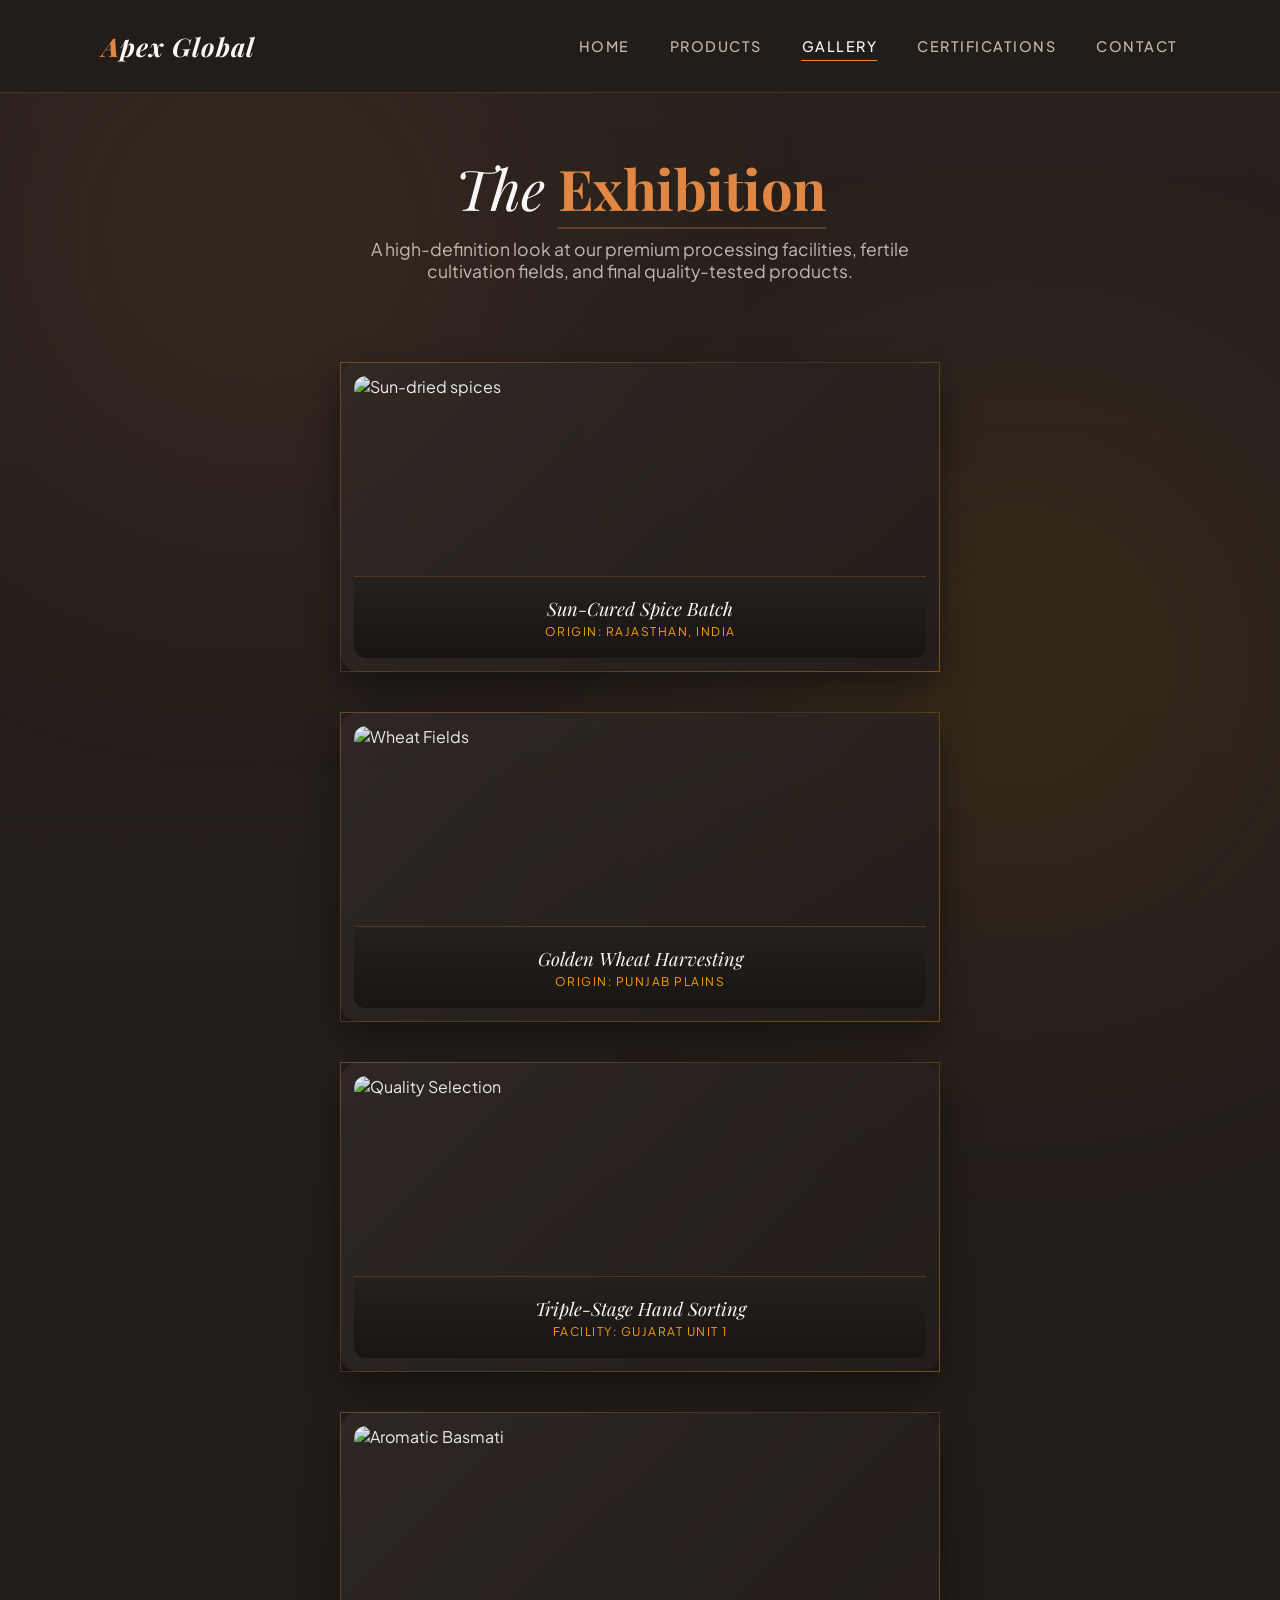
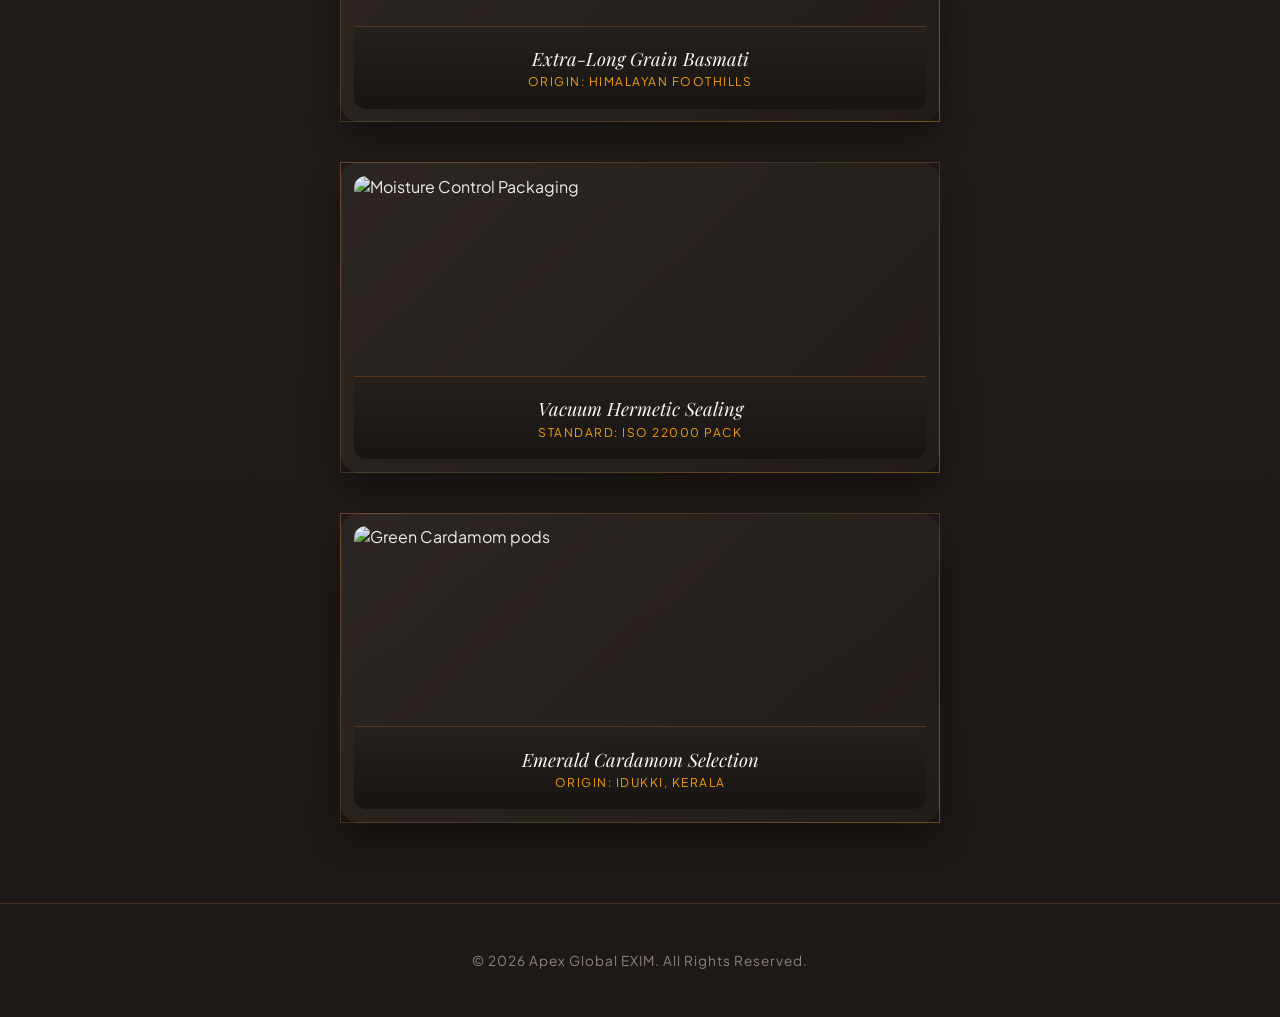
==== gallery.html @ 698413cf "Add files via upload" ====
<!DOCTYPE html>
<html lang="en">
<head>
    <meta charset="UTF-8">
    <meta name="viewport" content="width=device-width, initial-scale=1.0">
    <title>Apex Global EXIM | Exhibition Gallery</title>
    <link rel="stylesheet" href="style.css">
    <link rel="stylesheet" href="https://cdnjs.cloudflare.com/ajax/libs/font-awesome/6.4.0/css/all.min.css">
</head>
<body>
    <div class="bg-grid"></div>

    <header class="navbar">
        <div class="logo">
            <span>A</span>pex Global
        </div>
        <nav>
            <ul class="nav-links">
                <li><a href="index.html">Home</a></li>
                <li><a href="products.html">Products</a></li>
                <li><a href="gallery.html" class="active">Gallery</a></li>
                <li><a href="certifications.html">Certifications</a></li>
                <li><a href="contact.html">Contact</a></li>
            </ul>
        </nav>
        <div class="menu-toggle" id="mobile-menu">
            <i class="fa-solid fa-bars"></i>
        </div>
    </header>

    <div class="container">
        <div class="page-header">
            <h1>The <span>Exhibition</span></h1>
            <p>A high-definition look at our premium processing facilities, fertile cultivation fields, and final quality-tested products.</p>
        </div>

        <!-- Exhibition-Style Floating Frame Grid -->
        <div class="exhibition-grid">
            <!-- Exhibit 1 -->
            <div class="exhibit-frame">
                <div class="frame-inner">
                    <img src="https://picsum.photos/id/1080/800/600" alt="Sun-dried spices">
                    <div class="plaque">
                        <span class="plaque-title">Sun-Cured Spice Batch</span>
                        <span class="plaque-origin">Origin: Rajasthan, India</span>
                    </div>
                </div>
            </div>

            <!-- Exhibit 2 -->
            <div class="exhibit-frame">
                <div class="frame-inner">
                    <img src="https://picsum.photos/id/152/800/600" alt="Wheat Fields">
                    <div class="plaque">
                        <span class="plaque-title">Golden Wheat Harvesting</span>
                        <span class="plaque-origin">Origin: Punjab Plains</span>
                    </div>
                </div>
            </div>

            <!-- Exhibit 3 -->
            <div class="exhibit-frame">
                <div class="frame-inner">
                    <img src="https://picsum.photos/id/292/800/600" alt="Quality Selection">
                    <div class="plaque">
                        <span class="plaque-title">Triple-Stage Hand Sorting</span>
                        <span class="plaque-origin">Facility: Gujarat Unit 1</span>
                    </div>
                </div>
            </div>

            <!-- Exhibit 4 -->
            <div class="exhibit-frame">
                <div class="frame-inner">
                    <img src="https://picsum.photos/id/429/800/600" alt="Aromatic Basmati">
                    <div class="plaque">
                        <span class="plaque-title">Extra-Long Grain Basmati</span>
                        <span class="plaque-origin">Origin: Himalayan Foothills</span>
                    </div>
                </div>
            </div>

            <!-- Exhibit 5 -->
            <div class="exhibit-frame">
                <div class="frame-inner">
                    <img src="https://picsum.photos/id/490/800/600" alt="Moisture Control Packaging">
                    <div class="plaque">
                        <span class="plaque-title">Vacuum Hermetic Sealing</span>
                        <span class="plaque-origin">Standard: ISO 22000 Pack</span>
                    </div>
                </div>
            </div>

            <!-- Exhibit 6 -->
            <div class="exhibit-frame">
                <div class="frame-inner">
                    <img src="https://picsum.photos/id/63/800/600" alt="Green Cardamom pods">
                    <div class="plaque">
                        <span class="plaque-title">Emerald Cardamom Selection</span>
                        <span class="plaque-origin">Origin: Idukki, Kerala</span>
                    </div>
                </div>
            </div>
        </div>
    </div>

    <footer>
        <p>&copy; 2026 Apex Global EXIM. All Rights Reserved.</p>
    </footer>

    <script src="script.js"></script>
</body>
</html>
---- style.css ----
/* --- Google Fonts Integration --- */
@import url('https://fonts.googleapis.com/css2?family=Playfair+Display:ital,wght=0,400..900;1,400..900&family=Plus+Jakarta+Sans:wght=300;400;500;600;700;800&display=swap');

/* --- Unique Color Palette & Variables --- */
:root {
    --bg-base: #231d1a;          /* Warm, rich cocoa-brown base */
    --accent-spice: #e28743;     /* Rich glowing saffron/copper */
    --accent-gold: #f59e0b;      /* Radiant gold grain */
    --accent-glow: #fef08a;      
    
    --glass-plate: rgba(43, 38, 35, 0.6);
    --glass-border: rgba(226, 135, 67, 0.2); 
    
    --font-heading: 'Playfair Display', serif;
    --font-body: 'Plus Jakarta Sans', sans-serif;
    --transition-smooth: all 0.6s cubic-bezier(0.16, 1, 0.3, 1);
}

/* --- Base Reset & General Styles --- */
* {
    margin: 0;
    padding: 0;
    box-sizing: border-box;
    scroll-behavior: smooth;
}

body {
    background: linear-gradient(180deg, #28211d 0%, #1e1917 100%) !important;
    background-color: var(--bg-base) !important;
    color: #faf8f6;
    font-family: var(--font-body);
    min-height: 100vh;
    display: flex;
    flex-direction: column;
    overflow-x: hidden;
    position: relative;
}

/* --- Animated Ambient Soft Brown Light Glows --- */
body::before, body::after {
    content: '';
    position: fixed;
    width: 650px;
    height: 650px;
    border-radius: 50%;
    filter: blur(160px);
    z-index: -1;
    pointer-events: none;
    opacity: 0.22;
    animation: slowDrift 20s infinite alternate ease-in-out;
}

body::before {
    top: -10%;
    left: -5%;
    background: radial-gradient(circle, var(--accent-spice), transparent 70%);
}

body::after {
    bottom: -10%;
    right: -5%;
    background: radial-gradient(circle, var(--accent-gold), transparent 70%);
    animation-delay: -10s;
}

@keyframes slowDrift {
    0% { transform: translate(0, 0) scale(1); }
    100% { transform: translate(100px, 60px) scale(1.2); }
}

/* Elegant Dot Grid Overlay */
.bg-grid {
    position: fixed;
    top: 0;
    left: 0;
    width: 100%;
    height: 100%;
    background-size: 80px 80px;
    background-image: 
        radial-gradient(circle, rgba(226, 135, 67, 0.04) 1px, transparent 1px);
    z-index: -2;
    pointer-events: none;
}

/* --- Premium Textured Navbar --- */
.navbar {
    position: fixed;
    top: 0;
    left: 0;
    width: 100%;
    background: rgba(35, 29, 26, 0.9);
    backdrop-filter: blur(20px);
    display: flex;
    justify-content: space-between;
    align-items: center;
    padding: 1.8rem 8%;
    border-bottom: 1px solid var(--glass-border);
    z-index: 1000;
}

.logo {
    font-family: var(--font-heading);
    font-size: 1.6rem;
    font-weight: 700;
    letter-spacing: 1px;
    font-style: italic;
    color: #faf8f6;
}

.logo span {
    color: var(--accent-spice);
    font-weight: 900;
}

.nav-links {
    display: flex;
    list-style: none;
}

.nav-links li {
    margin-left: 2.5rem;
}

.nav-links a {
    text-decoration: none;
    color: #c2b9b0;
    font-weight: 500;
    font-size: 0.9rem;
    letter-spacing: 1.5px;
    text-transform: uppercase;
    transition: var(--transition-smooth);
    position: relative;
    padding-bottom: 6px;
}

.nav-links a::after {
    content: '';
    position: absolute;
    bottom: 0;
    left: 50%;
    width: 0;
    height: 1px;
    background: var(--accent-spice);
    transition: var(--transition-smooth);
    transform: translateX(-50%);
}

.nav-links a:hover::after, 
.nav-links a.active::after {
    width: 100%;
}

.nav-links a:hover, 
.nav-links a.active {
    color: #faf8f6;
}

.menu-toggle {
    display: none;
    font-size: 1.4rem;
    cursor: pointer;
    color: #faf8f6;
}

/* --- Layout Containers --- */
.container {
    max-width: 1200px;
    margin: 150px auto 80px auto;
    padding: 0 2rem;
    flex: 1;
}

/* --- Ultra-Premium Split Hero Page Style (Home) --- */
.hero-container {
    display: grid;
    grid-template-columns: 1.1fr 0.9fr;
    gap: 4rem;
    align-items: center;
    margin-top: 130px;
    min-height: 75vh;
}

.hero-content h1 {
    font-family: var(--font-heading);
    font-size: 4.5rem;
    font-weight: 300;
    font-style: italic;
    line-height: 1.1;
    margin-bottom: 1.5rem;
}

.hero-content h1 span {
    color: var(--accent-spice);
    font-style: normal;
    font-weight: 800;
}

.hero-content p {
    font-size: 1.1rem;
    color: #c2b9b0;
    line-height: 1.7;
    margin-bottom: 2.5rem;
}

/* Floating Gold Badge */
.floating-badge {
    display: inline-flex;
    align-items: center;
    gap: 0.6rem;
    padding: 0.6rem 1.2rem;
    background: rgba(226, 135, 67, 0.1);
    border: 1px solid rgba(226, 135, 67, 0.3);
    border-radius: 50px;
    color: var(--accent-gold);
    font-size: 0.8rem;
    font-weight: 700;
    text-transform: uppercase;
    letter-spacing: 1px;
    margin-bottom: 1.5rem;
    width: fit-content;
}

.hero-actions {
    display: flex;
    gap: 1.5rem;
    margin-bottom: 3rem;
}

.btn-outline {
    background-color: transparent;
    color: #faf8f6;
    padding: 1.1rem 2.5rem;
    border-radius: 50px;
    text-decoration: none;
    font-weight: 700;
    text-transform: uppercase;
    font-size: 0.85rem;
    letter-spacing: 1.5px;
    border: 1px solid var(--glass-border);
    transition: var(--transition-smooth);
}

.btn-outline:hover {
    border-color: var(--accent-spice);
    color: var(--accent-spice);
}

.hero-stats {
    display: flex;
    gap: 3rem;
    border-top: 1px solid var(--glass-border);
    padding-top: 2rem;
}

.stat-box h3 {
    font-family: var(--font-heading);
    font-size: 2.2rem;
    color: var(--accent-spice);
    margin-bottom: 0.2rem;
}

.stat-box p {
    font-size: 0.85rem;
    color: #8c827a;
    text-transform: uppercase;
    letter-spacing: 1px;
    margin-bottom: 0;
}

/* 3D Floating Overlapping Visual Card Deck */
.hero-visual-deck {
    position: relative;
    height: 500px;
    display: flex;
    align-items: center;
    justify-content: center;
}

.deck-card {
    position: absolute;
    border-radius: 24px;
    overflow: hidden;
    box-shadow: 0 30px 60px rgba(0,0,0,0.6);
    border: 1.5px solid transparent;
    border-image: linear-gradient(135deg, var(--accent-spice), transparent 50%, var(--accent-gold)) 1;
    transition: var(--transition-smooth);
}

.deck-card img {
    width: 100%;
    height: 100%;
    object-fit: cover;
    filter: brightness(0.9);
}

.card-large {
    width: 320px;
    height: 420px;
    z-index: 2;
    transform: rotate(-4deg) translate(-20px, 0);
}

.card-medium {
    width: 260px;
    height: 340px;
    z-index: 3;
    transform: rotate(6deg) translate(80px, 40px);
}

.card-small {
    width: 180px;
    height: 240px;
    z-index: 1;
    transform: rotate(-12deg) translate(-140px, -60px);
    opacity: 0.6;
}

/* Visual Deck Hover Mechanics */
.hero-visual-deck:hover .card-large {
    transform: rotate(-1deg) translate(-30px, -10px);
}

.hero-visual-deck:hover .card-medium {
    transform: rotate(2deg) translate(90px, 20px);
}

.hero-visual-deck:hover .card-small {
    transform: rotate(-6deg) translate(-150px, -30px);
    opacity: 0.8;
}

.card-tag {
    position: absolute;
    bottom: 20px;
    left: 20px;
    background: rgba(28, 24, 22, 0.9);
    border: 1px solid var(--accent-spice);
    padding: 0.4rem 1rem;
    font-size: 0.75rem;
    font-weight: 700;
    text-transform: uppercase;
    letter-spacing: 1px;
    border-radius: 30px;
    color: #faf8f6;
}

/* --- Headings --- */
.page-header {
    text-align: center;
    margin-bottom: 5rem;
}

.page-header h1 {
    font-family: var(--font-heading);
    font-size: 3.5rem;
    font-weight: 400;
    font-style: italic;
    margin-bottom: 0.8rem;
    letter-spacing: -0.5px;
}

.page-header h1 span {
    color: var(--accent-spice);
    font-style: normal;
    font-weight: 700;
    border-bottom: 2px solid rgba(226, 135, 67, 0.3);
    padding-bottom: 2px;
}

.page-header p {
    color: #c2b9b0;
    font-size: 1.1rem;
    max-width: 600px;
    margin: 0 auto;
}

/* --- Elegant Organic Glass Cards --- */
.glass-card {
    background: linear-gradient(135deg, rgba(43, 38, 35, 0.85) 0%, rgba(30, 26, 24, 0.98) 100%);
    border: 1.5px solid transparent;
    border-image: linear-gradient(135deg, var(--accent-spice) 0%, rgba(226, 135, 67, 0.2) 40%, rgba(254, 240, 138, 0.2) 60%, var(--accent-gold) 100%) 1;
    backdrop-filter: blur(20px);
    border-radius: 40px 10px 40px 10px;
    padding: 3rem 2.5rem;
    transition: var(--transition-smooth);
    box-shadow: 
        0 15px 35px rgba(0, 0, 0, 0.5),
        inset 0 1px 2px rgba(255, 255, 255, 0.08);
}

.glass-card:hover {
    box-shadow: 
        0 30px 60px rgba(226, 135, 67, 0.2),
        inset 0 1px 4px rgba(226, 135, 67, 0.3);
    transform: translateY(-8px) scale(1.01);
}

/* --- Buttons --- */
.btn-gold {
    background-color: var(--accent-spice);
    color: #1c1816;
    padding: 1.1rem 2.5rem;
    border-radius: 50px;
    text-decoration: none;
    font-weight: 700;
    text-transform: uppercase;
    font-size: 0.85rem;
    letter-spacing: 1.5px;
    display: inline-block;
    transition: var(--transition-smooth);
    border: 1px solid transparent;
}

.btn-gold:hover {
    background-color: transparent;
    color: var(--accent-spice);
    border-color: var(--accent-spice);
    transform: scale(1.05);
}

/* --- Products Grid --- */
.products-grid {
    display: grid;
    grid-template-columns: repeat(auto-fit, minmax(320px, 1fr));
    gap: 3rem;
}

.product-img {
    width: 100%;
    height: 250px;
    object-fit: cover;
    border-radius: 30px 5px 30px 5px;
    margin-bottom: 2rem;
    transition: var(--transition-smooth);
}

.glass-card:hover .product-img {
    transform: scale(1.03);
}

.product-specs {
    margin-top: 2rem;
    border-top: 1px dashed var(--glass-border);
    padding-top: 1.5rem;
}

.spec-item {
    display: flex;
    justify-content: space-between;
    font-size: 0.9rem;
    margin-bottom: 0.8rem;
}

.spec-item span:first-child {
    color: #c2b9b0;
}

.spec-item span:last-child {
    font-weight: 600;
    color: var(--accent-gold);
}

/* --- Compact Exhibition Gallery --- */
.exhibition-grid {
    display: grid;
    grid-template-columns: repeat(auto-fit, minmax(320px, 1fr));
    gap: 2.5rem;
}

.exhibit-frame {
    background: linear-gradient(135deg, rgba(50, 43, 39, 0.7) 0%, rgba(35, 29, 26, 0.95) 100%);
    padding: 0.8rem;
    border-radius: 20px;
    border: 1.5px solid transparent;
    border-image: linear-gradient(135deg, rgba(226, 135, 67, 0.4) 0%, rgba(254, 240, 138, 0.1) 50%, rgba(245, 158, 11, 0.4) 100%) 1;
    box-shadow: 0 15px 35px rgba(0,0,0,0.4);
    transition: var(--transition-smooth);
}

.frame-inner {
    border-radius: 12px;
    overflow: hidden;
    position: relative;
}

.exhibit-frame img {
    width: 100%;
    height: 200px; /* Compact presentation height */
    object-fit: cover;
    display: block;
    transition: transform 0.8s cubic-bezier(0.16, 1, 0.3, 1);
    filter: brightness(0.95);
}

.plaque {
    background: linear-gradient(180deg, rgba(38, 33, 30, 0.95) 0%, rgba(24, 20, 18, 0.98) 100%);
    border-top: 1.5px solid rgba(226, 135, 67, 0.3);
    padding: 1.2rem;
    text-align: center;
    position: relative;
    z-index: 2;
}

.plaque-title {
    display: block;
    font-family: var(--font-heading);
    font-style: italic;
    font-size: 1.15rem;
    color: #faf8f6;
    margin-bottom: 0.2rem;
}

.plaque-origin {
    display: block;
    font-size: 0.75rem;
    text-transform: uppercase;
    letter-spacing: 1.5px;
    color: var(--accent-gold);
}

.exhibit-frame:hover {
    transform: translateY(-8px) scale(1.02);
    box-shadow: 
        0 25px 50px rgba(226, 135, 67, 0.2),
        inset 0 0 10px rgba(226, 135, 67, 0.1);
}

.exhibit-frame:hover img {
    transform: scale(1.08);
}

.exhibit-frame:hover .plaque {
    border-top-color: var(--accent-spice);
}

/* --- Certifications Page Elements --- */
.certifications-grid {
    display: grid;
    grid-template-columns: repeat(auto-fit, minmax(320px, 1fr));
    gap: 3rem;
}

.cert-card {
    text-align: center;
    display: flex;
    flex-direction: column;
    align-items: center;
}

.cert-stamp {
    width: 80px;
    height: 80px;
    background: rgba(245, 158, 11, 0.1);
    border: 1px solid var(--accent-spice);
    border-radius: 50%;
    display: flex;
    align-items: center;
    justify-content: center;
    margin-bottom: 1.8rem;
}

.cert-stamp i {
    font-size: 2.2rem;
    color: var(--accent-gold);
}

.cert-card h2 {
    font-family: var(--font-heading);
    font-size: 1.8rem;
    color: #faf8f6;
    margin-bottom: 0.4rem;
}

.cert-subtitle {
    font-size: 0.8rem;
    color: var(--accent-spice);
    text-transform: uppercase;
    letter-spacing: 1.5px;
    font-weight: 700;
    margin-bottom: 1.5rem;
}

.cert-card p {
    color: #c2b9b0;
    line-height: 1.7;
    margin-bottom: 2rem;
}

.cert-footer {
    margin-top: auto;
    width: 100%;
    padding-top: 1.5rem;
    border-top: 1px dashed var(--glass-border);
    display: flex;
    justify-content: center;
    align-items: center;
    gap: 0.8rem;
    font-size: 0.85rem;
    color: var(--accent-gold);
    font-weight: 700;
    letter-spacing: 0.5px;
}

/* --- Premium Contact Page Elements --- */
.contact-layout {
    display: grid;
    grid-template-columns: 1fr 1.2fr;
    gap: 4rem;
}

.contact-info-deck {
    display: flex;
    flex-direction: column;
    gap: 2rem;
}

.info-node {
    display: flex;
    align-items: center;
    gap: 1.8rem;
    padding: 2.2rem;
}

.node-icon {
    width: 60px;
    height: 60px;
    border-radius: 12px;
    background: rgba(226, 135, 67, 0.1);
    border: 1px solid rgba(226, 135, 67, 0.3);
    display: flex;
    align-items: center;
    justify-content: center;
    flex-shrink: 0;
}

.node-icon i {
    font-size: 1.6rem;
    color: var(--accent-spice);
}

.info-node h3 {
    font-family: var(--font-heading);
    font-size: 1.35rem;
    font-style: italic;
    color: #faf8f6;
    margin-bottom: 0.3rem;
}

.info-node p {
    color: #c2b9b0;
    font-size: 0.95rem;
}

.contact-form-card {
    padding: 3.5rem !important;
}

.contact-form-card h2 {
    font-family: var(--font-heading);
    font-size: 2.2rem;
    font-style: italic;
    color: #faf8f6;
    margin-bottom: 0.4rem;
}

.form-desc {
    color: #8c827a;
    font-size: 0.95rem;
    margin-bottom: 2.5rem;
}

.form-group {
    margin-bottom: 2rem;
}

.form-group label {
    display: block;
    font-size: 0.85rem;
    text-transform: uppercase;
    letter-spacing: 1px;
    color: #c2b9b0;
    margin-bottom: 0.8rem;
}

.form-group input, .form-group textarea {
    width: 100%;
    padding: 1.2rem;
    background: rgba(35, 29, 26, 0.6);
    border: 1px solid var(--glass-border);
    border-radius: 12px;
    color: #faf8f6;
    outline: none;
    transition: var(--transition-smooth);
    font-family: var(--font-body);
}

.form-group input:focus, .form-group textarea:focus {
    border-color: var(--accent-spice);
    box-shadow: 0 0 15px rgba(226, 135, 67, 0.25);
}

.form-row {
    display: grid;
    grid-template-columns: 1fr 1fr;
    gap: 1.5rem;
}

.form-submit-btn {
    width: 100%;
    cursor: pointer;
    display: flex;
    align-items: center;
    justify-content: center;
    gap: 0.8rem;
    border: none !important;
}

/* --- Footer --- */
footer {
    background: #1e1917;
    padding: 3rem 0;
    text-align: center;
    border-top: 1px solid var(--glass-border);
    font-size: 0.85rem;
    letter-spacing: 1px;
    color: #8c827a;
    margin-top: auto;
}

/* --- Mobile Responsiveness --- */
@media (max-width: 992px) {
    .hero-container {
        grid-template-columns: 1fr;
        text-align: center;
        gap: 3rem;
        margin-top: 120px;
    }
    .hero-content h1 { font-size: 3.5rem; }
    .hero-actions { justify-content: center; }
    .hero-stats { justify-content: center; }
    .hero-visual-deck { height: 400px; }
    .card-large { width: 260px; height: 340px; }
    .card-medium { width: 210px; height: 280px; transform: rotate(6deg) translate(60px, 30px); }
    .card-small { width: 150px; height: 200px; transform: rotate(-12deg) translate(-100px, -40px); }
    .contact-layout {
        grid-template-columns: 1fr;
    }
}

@media (max-width: 768px) {
    .form-row {
        grid-template-columns: 1fr;
    }
    .menu-toggle { display: block; }
    .nav-links {
        display: none;
        flex-direction: column;
        position: absolute;
        top: 80px;
        left: 0;
        width: 100%;
        background-color: var(--bg-base);
        border-bottom: 1px solid var(--glass-border);
        padding: 2rem 0;
    }
    .nav-links.active { display: flex; }
    .nav-links li { margin: 1.2rem 0; text-align: center; }
}
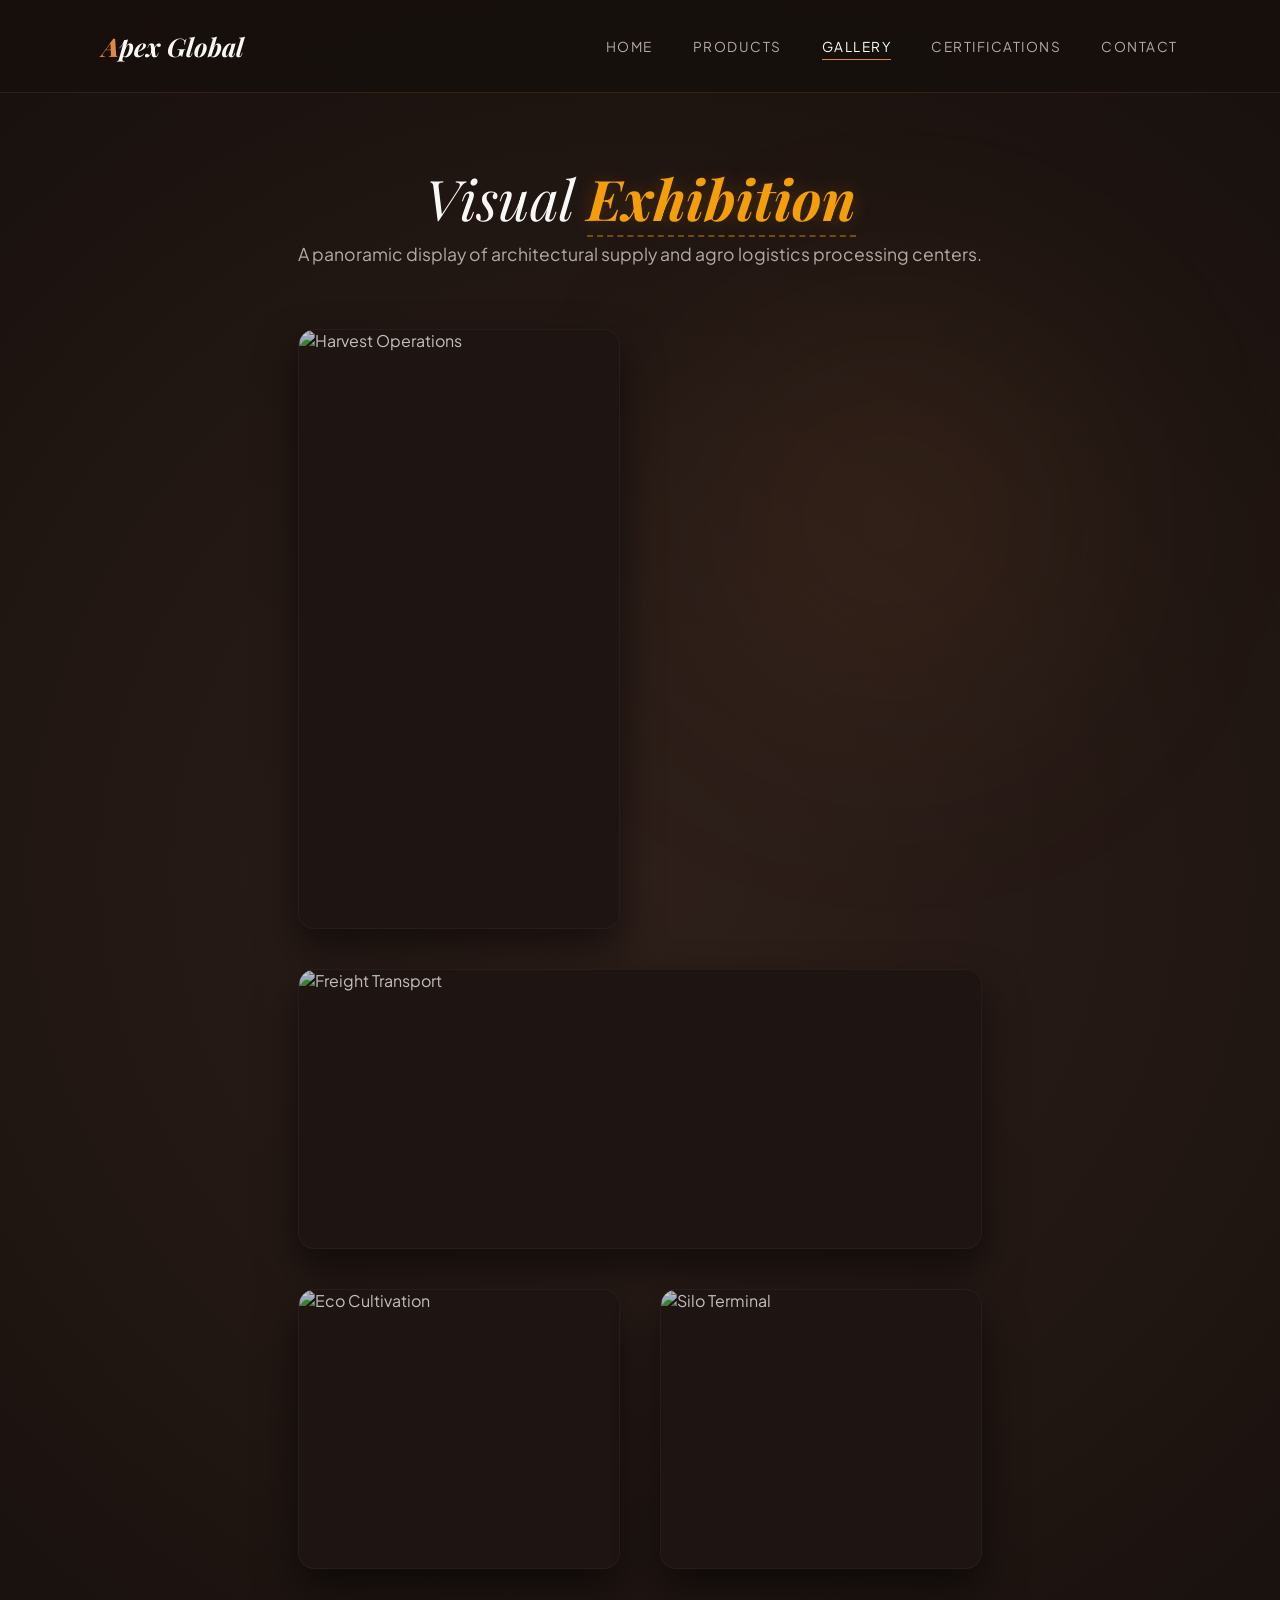
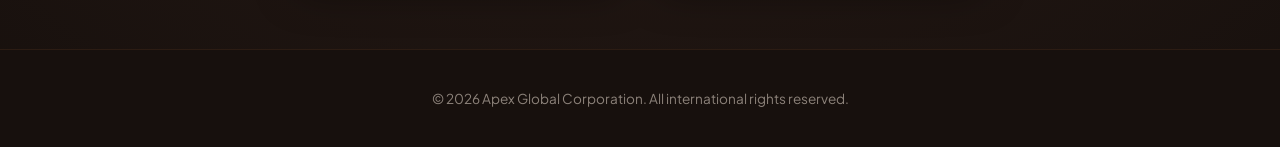
==== commit 7ab90d55: "Add files via upload" ====
--- a/gallery.html
+++ b/gallery.html
@@ -3,111 +3,299 @@
 <head>
     <meta charset="UTF-8">
     <meta name="viewport" content="width=device-width, initial-scale=1.0">
-    <title>Apex Global EXIM | Exhibition Gallery</title>
-    <link rel="stylesheet" href="style.css">
-    <link rel="stylesheet" href="https://cdnjs.cloudflare.com/ajax/libs/font-awesome/6.4.0/css/all.min.css">
+    <title>Visual Exhibition | Premium Gallery</title>
+    <style>
+        /* ==========================================================================
+           1. CORE FONTS, SETUPS & NAVIGATION VARIABLES
+           ========================================================================== */
+        @import url('https://fonts.googleapis.com/css2?family=Playfair+Display:ital,wght@0,400..900;1,400..900&family=Plus+Jakarta+Sans:wght@300;400;500;600;700;800&display=swap');
+
+        :root {
+            --font-heading: 'Playfair Display', serif;
+            --font-body: 'Plus Jakarta Sans', sans-serif;
+            --transition-smooth: all 0.6s cubic-bezier(0.16, 1, 0.3, 1);
+            --accent-spice: #e28743;
+            --accent-gold: #f59e0b;
+        }
+
+        * {
+            margin: 0;
+            padding: 0;
+            box-sizing: border-box;
+        }
+
+        /* Deep Velvet Dynamic Background Ambient Atmosphere */
+        body {
+            font-family: var(--font-body);
+            min-height: 100vh;
+            display: flex;
+            flex-direction: column;
+            overflow-x: hidden;
+            background: radial-gradient(circle at center, #2e1f1a 0%, #17100d 100%) !important;
+            color: #faf8f6 !important;
+        }
+
+        body::before {
+            content: '';
+            position: fixed;
+            top: 30%;
+            left: 50%;
+            width: 500px;
+            height: 500px;
+            background: radial-gradient(circle, rgba(226, 135, 67, 0.15), transparent 70%);
+            filter: blur(120px);
+            pointer-events: none;
+            z-index: -1;
+        }
+
+        .container {
+            max-width: 1200px;
+            margin: 160px auto 80px auto;
+            padding: 0 2rem;
+            flex: 1;
+        }
+
+        /* Navigation Matrix */
+        .navbar {
+            position: fixed;
+            top: 0;
+            left: 0;
+            width: 100%;
+            display: flex;
+            justify-content: space-between;
+            align-items: center;
+            padding: 1.8rem 8%;
+            z-index: 1000;
+            backdrop-filter: blur(20px);
+            transition: var(--transition-smooth);
+            background: rgba(23, 16, 13, 0.95) !important;
+            border-bottom: 1px solid rgba(226, 135, 67, 0.15) !important;
+        }
+
+        .logo {
+            font-family: var(--font-heading);
+            font-style: italic;
+            font-weight: 700;
+            font-size: 1.6rem;
+            text-decoration: none;
+            color: #faf8f6 !important;
+        }
+
+        .logo span {
+            color: var(--accent-spice);
+            font-weight: 900;
+        }
+
+        .nav-links {
+            display: flex;
+            list-style: none;
+            gap: 2.5rem;
+        }
+
+        .nav-links a {
+            text-decoration: none;
+            text-transform: uppercase;
+            font-size: 0.85rem;
+            letter-spacing: 1.5px;
+            transition: var(--transition-smooth);
+            color: #b5aba2 !important;
+        }
+
+        .nav-links a.active, .nav-links a:hover {
+            color: #fff !important;
+            border-bottom: 1px solid var(--accent-spice) !important;
+            padding-bottom: 4px;
+        }
+
+        /* Exhibition Page Headers */
+        .page-header {
+            text-align: center;
+            margin-bottom: 4rem;
+        }
+
+        .page-header h1 {
+            font-family: var(--font-heading);
+            font-size: 3.5rem;
+            font-style: italic;
+            font-weight: 400;
+        }
+
+        .page-header h1 span { 
+            color: var(--accent-gold); 
+            font-weight: 700; 
+            text-shadow: 0 0 20px rgba(245, 158, 11, 0.2);
+            border-bottom: 2px dashed rgba(245, 158, 11, 0.4); 
+        }
+
+        .page-header p {
+            color: #b5aba2;
+            font-size: 1.1rem;
+            margin-top: 0.5rem;
+        }
+
+        /* ==========================================================================
+           2. ASYMMETRIC MASONRY MULTI-LAYER GALLERY ENGINE
+           ========================================================================== */
+        .mosaic-gallery-grid { 
+            display: grid; 
+            grid-template-columns: repeat(auto-fit, minmax(300px, 1fr)); 
+            grid-auto-rows: 280px; 
+            gap: 2.5rem; 
+        }
+
+        .mosaic-item { 
+            position: relative; 
+            overflow: hidden; 
+            border-radius: 16px; 
+            background: #1e1512;
+            border: 1px solid rgba(255, 255, 255, 0.04);
+            box-shadow: 0 20px 40px rgba(0, 0, 0, 0.5);
+            transition: var(--transition-smooth); 
+        }
+
+        .mosaic-item img { 
+            width: 100%; 
+            height: 100%; 
+            object-fit: cover; 
+            filter: brightness(0.75) contrast(1.1);
+            transform: scale(1);
+            transition: transform 0.8s cubic-bezier(0.16, 1, 0.3, 1), filter 0.5s ease; 
+        }
+
+        /* Layout Grid Dimensional Scales */
+        .span-tall { grid-row: span 2; }
+        .span-wide { grid-column: span 2; }
+
+        /* Interactive Scaling Transitions */
+        .mosaic-item:hover { 
+            transform: translateY(-12px) scale(1.02); 
+            border-color: rgba(226, 135, 67, 0.4);
+            box-shadow: 0 30px 60px rgba(226, 135, 67, 0.15); 
+        }
+
+        .mosaic-item:hover img { 
+            transform: scale(1.08); 
+            filter: brightness(0.95) contrast(1.05);
+        }
+
+        /* Dynamic Title Sliding Plates */
+        .gallery-plate { 
+            position: absolute; 
+            bottom: 0; 
+            left: 0; 
+            width: 100%; 
+            background: linear-gradient(to top, rgba(19, 13, 11, 0.95) 0%, rgba(19, 13, 11, 0.4) 70%, transparent 100%); 
+            padding: 2.5rem 2rem 2rem 2rem; 
+            display: flex;
+            flex-direction: column;
+            gap: 0.3rem;
+            transform: translateY(10px);
+            opacity: 0;
+            transition: var(--transition-smooth);
+        }
+
+        .mosaic-item:hover .gallery-plate { 
+            transform: translateY(0); 
+            opacity: 1; 
+        }
+
+        .gallery-plate h3 { 
+            font-family: var(--font-heading); 
+            font-size: 1.4rem; 
+            color: #fff; 
+            font-weight: 500;
+        }
+
+        .gallery-plate p { 
+            font-size: 0.75rem; 
+            text-transform: uppercase; 
+            color: var(--accent-spice); 
+            letter-spacing: 2px; 
+            font-weight: 700;
+        }
+
+        /* Global Structural Footer */
+        footer { 
+            padding: 2.5rem 0;
+            text-align: center;
+            font-size: 0.85rem;
+            margin-top: auto;
+            background: #17100d; 
+            color: #8c827a; 
+            border-top: 1px solid rgba(226,135,67,0.1); 
+        }
+
+        /* Responsive Breakpoints */
+        @media (max-width: 992px) {
+            .span-wide { grid-column: span 1; }
+            .span-tall { grid-row: span 1; }
+        }
+    </style>
 </head>
 <body>
-    <div class="bg-grid"></div>
-
+
+    <!-- Unified Glass Header Navigation -->
     <header class="navbar">
-        <div class="logo">
-            <span>A</span>pex Global
-        </div>
-        <nav>
-            <ul class="nav-links">
-                <li><a href="index.html">Home</a></li>
-                <li><a href="products.html">Products</a></li>
-                <li><a href="gallery.html" class="active">Gallery</a></li>
-                <li><a href="certifications.html">Certifications</a></li>
-                <li><a href="contact.html">Contact</a></li>
-            </ul>
-        </nav>
-        <div class="menu-toggle" id="mobile-menu">
-            <i class="fa-solid fa-bars"></i>
-        </div>
+        <a href="index.html" class="logo"><span>A</span>pex Global</a>
+        <ul class="nav-links">
+            <li><a href="index.html">Home</a></li>
+            <li><a href="products.html">Products</a></li>
+            <li><a href="gallery.html" class="active">Gallery</a></li>
+            <li><a href="certifications.html">Certifications</a></li>
+            <li><a href="contact.html">Contact</a></li>
+        </ul>
     </header>
 
+    <!-- Master Gallery Display Area -->
     <div class="container">
         <div class="page-header">
-            <h1>The <span>Exhibition</span></h1>
-            <p>A high-definition look at our premium processing facilities, fertile cultivation fields, and final quality-tested products.</p>
+            <h1>Visual <span>Exhibition</span></h1>
+            <p>A panoramic display of architectural supply and agro logistics processing centers.</p>
         </div>
 
-        <!-- Exhibition-Style Floating Frame Grid -->
-        <div class="exhibition-grid">
-            <!-- Exhibit 1 -->
-            <div class="exhibit-frame">
-                <div class="frame-inner">
-                    <img src="https://picsum.photos/id/1080/800/600" alt="Sun-dried spices">
-                    <div class="plaque">
-                        <span class="plaque-title">Sun-Cured Spice Batch</span>
-                        <span class="plaque-origin">Origin: Rajasthan, India</span>
-                    </div>
+        <div class="mosaic-gallery-grid">
+            <!-- Card 1: Tall Crop Exhibition -->
+            <div class="mosaic-item span-tall">
+                <img src="https://picsum.photos/id/292/600/900" alt="Harvest Operations">
+                <div class="gallery-plate">
+                    <h3>Premium Crop Harvest</h3>
+                    <p>01 / Pure Grain Assets</p>
                 </div>
             </div>
 
-            <!-- Exhibit 2 -->
-            <div class="exhibit-frame">
-                <div class="frame-inner">
-                    <img src="https://picsum.photos/id/152/800/600" alt="Wheat Fields">
-                    <div class="plaque">
-                        <span class="plaque-title">Golden Wheat Harvesting</span>
-                        <span class="plaque-origin">Origin: Punjab Plains</span>
-                    </div>
+            <!-- Card 2: Wide Transport Exhibition -->
+            <div class="mosaic-item span-wide">
+                <img src="https://picsum.photos/id/532/900/600" alt="Freight Transport">
+                <div class="gallery-plate">
+                    <h3>Global Distribution</h3>
+                    <p>02 / Logistics Management</p>
                 </div>
             </div>
 
-            <!-- Exhibit 3 -->
-            <div class="exhibit-frame">
-                <div class="frame-inner">
-                    <img src="https://picsum.photos/id/292/800/600" alt="Quality Selection">
-                    <div class="plaque">
-                        <span class="plaque-title">Triple-Stage Hand Sorting</span>
-                        <span class="plaque-origin">Facility: Gujarat Unit 1</span>
-                    </div>
+            <!-- Card 3: Square Field Management -->
+            <div class="mosaic-item">
+                <img src="https://picsum.photos/id/152/600/600" alt="Eco Cultivation">
+                <div class="gallery-plate">
+                    <h3>Sustainable Agronomy</h3>
+                    <p>03 / Cultivation Fields</p>
                 </div>
             </div>
 
-            <!-- Exhibit 4 -->
-            <div class="exhibit-frame">
-                <div class="frame-inner">
-                    <img src="https://picsum.photos/id/429/800/600" alt="Aromatic Basmati">
-                    <div class="plaque">
-                        <span class="plaque-title">Extra-Long Grain Basmati</span>
-                        <span class="plaque-origin">Origin: Himalayan Foothills</span>
-                    </div>
-                </div>
-            </div>
-
-            <!-- Exhibit 5 -->
-            <div class="exhibit-frame">
-                <div class="frame-inner">
-                    <img src="https://picsum.photos/id/490/800/600" alt="Moisture Control Packaging">
-                    <div class="plaque">
-                        <span class="plaque-title">Vacuum Hermetic Sealing</span>
-                        <span class="plaque-origin">Standard: ISO 22000 Pack</span>
-                    </div>
-                </div>
-            </div>
-
-            <!-- Exhibit 6 -->
-            <div class="exhibit-frame">
-                <div class="frame-inner">
-                    <img src="https://picsum.photos/id/63/800/600" alt="Green Cardamom pods">
-                    <div class="plaque">
-                        <span class="plaque-title">Emerald Cardamom Selection</span>
-                        <span class="plaque-origin">Origin: Idukki, Kerala</span>
-                    </div>
+            <!-- Card 4: Architecture Infrastructure -->
+            <div class="mosaic-item">
+                <img src="https://picsum.photos/id/122/600/600" alt="Silo Terminal">
+                <div class="gallery-plate">
+                    <h3>Industrial Storage</h3>
+                    <p>04 / Supply Terminals</p>
                 </div>
             </div>
         </div>
     </div>
 
+    <!-- Master Layout Footer -->
     <footer>
-        <p>&copy; 2026 Apex Global EXIM. All Rights Reserved.</p>
+        <p>&copy; 2026 Apex Global Corporation. All international rights reserved.</p>
     </footer>
 
-    <script src="script.js"></script>
 </body>
 </html>
